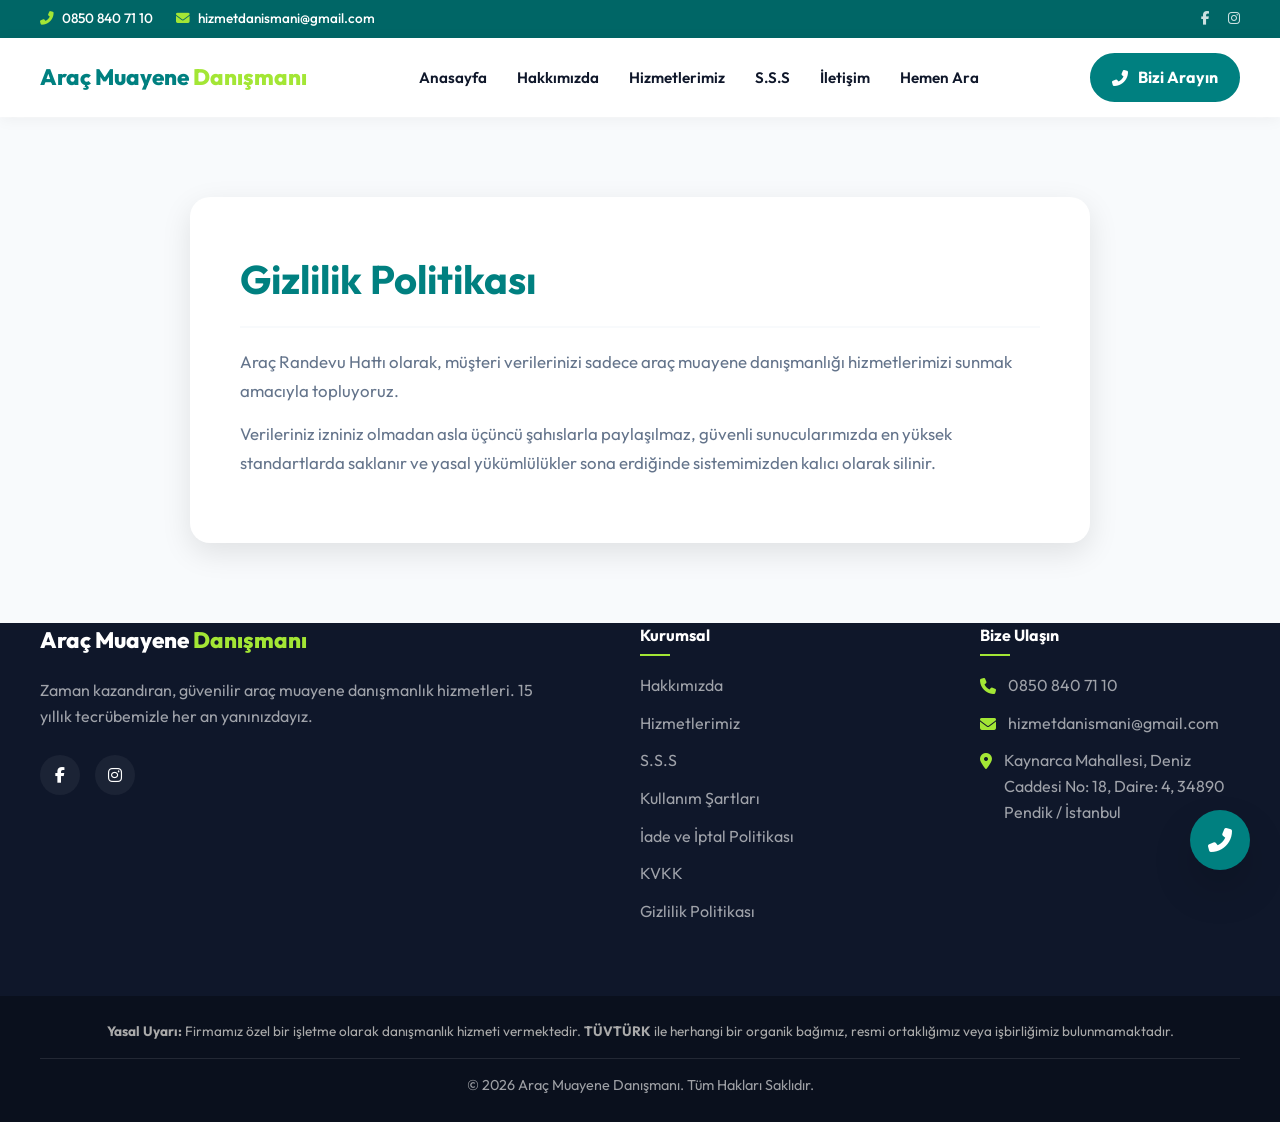
==== gizlilik-politikasi.html @ 68acb66e "feat: add iade, kvkk, and gizlilik policy pages and update cross-links" ====
<!DOCTYPE html>
<html lang="tr">

<head>
    <meta charset="UTF-8">
    <meta name="viewport" content="width=device-width, initial-scale=1.0">
    <title>Gizlilik Politikası | Araç Muayene Danışmanı</title>
    <meta name="description" content="Araç Muayene Danışmanı Gizlilik Politikası.">
    <link rel="preconnect" href="https://fonts.googleapis.com">
    <link rel="preconnect" href="https://fonts.gstatic.com" crossorigin>
    <link href="https://fonts.googleapis.com/css2?family=Outfit:wght@300;400;500;600;700;800&display=swap"
        rel="stylesheet">
    <link rel="stylesheet" href="https://cdnjs.cloudflare.com/ajax/libs/font-awesome/6.4.0/css/all.min.css">
    <link rel="stylesheet" href="styles.css">
    
    <style>
        .terms-section {
            padding: 80px 0;
            background-color: var(--gray-light);
        }
        .terms-content {
            background: var(--white);
            padding: 50px;
            border-radius: 20px;
            box-shadow: var(--shadow);
            max-width: 900px;
            margin: 0 auto;
        }
        .terms-content h1 {
            color: var(--primary);
            font-size: 2.5rem;
            margin-bottom: 20px;
            font-weight: 700;
            border-bottom: 2px solid var(--gray-light);
            padding-bottom: 15px;
        }
        .terms-content h2 {
            color: var(--black);
            font-size: 1.4rem;
            margin-top: 35px;
            margin-bottom: 15px;
            font-weight: 600;
        }
        .terms-content p {
            color: var(--gray);
            font-size: 1.05rem;
            line-height: 1.7;
            margin-bottom: 15px;
        }
        .terms-content ul {
            margin-bottom: 20px;
            padding-left: 20px;
        }
        .terms-content li {
            position: relative;
            margin-bottom: 10px;
            color: var(--gray);
            font-size: 1.05rem;
            padding-left: 15px;
        }
        .terms-content li::before {
            content: "•";
            color: var(--primary);
            font-weight: bold;
            display: inline-block; 
            width: 1em;
            margin-left: -1em;
        }
        @media (max-width: 768px) {
            .terms-content {
                padding: 30px 20px;
            }
            .terms-content h1 {
                font-size: 2rem;
            }
        }
    </style>
</head>

<body>
    <!-- Top Bar -->
    <div class="top-bar">
        <div class="container top-bar-container">
            <div class="top-info">
                <span><i class="fas fa-phone-alt"></i> <a href="tel:08508407110">0850 840 71 10</a></span>
                <span class="hide-mobile"><i class="fas fa-envelope"></i> hizmetdanismani@gmail.com</span>
            </div>
            <div class="top-social hide-mobile">
                <a href="#"><i class="fab fa-facebook-f"></i></a>
                <a href="#"><i class="fab fa-instagram"></i></a>
            </div>
        </div>
    </div>

    <!-- Navbar -->
    <header class="navbar">
        <div class="container navbar-container">
            <a href="index.html" class="logo">
                <img src="https://muayenedanismanim.com/wp-content/uploads/2023/04/cropped-logo-1.png" alt="Logo"
                    class="logo-img" onerror="this.style.display='none'">
                <span class="logo-text">Araç Muayene <span class="accent">Danışmanı</span></span>
            </a>

            <nav class="nav-links" id="nav-links">
                <ul>
                    <li><a href="index.html#home">Anasayfa</a></li>
                    <li><a href="index.html#hakkimizda">Hakkımızda</a></li>
                    <li><a href="index.html#hizmetler">Hizmetlerimiz</a></li>
                    <li><a href="index.html#sss">S.S.S</a></li>
                    <li><a href="index.html#iletisim">İletişim</a></li>
                    <li class="mobile-only"><a href="tel:08508407110" class="btn-primary">Hemen Ara</a></li>
                </ul>
            </nav>

            <div class="nav-actions">
                <a href="tel:08508407110" class="btn-call hide-mobile">
                    <i class="fas fa-phone-alt"></i>
                    <span>Bizi Arayın</span>
                </a>
                <button class="menu-toggle" id="menu-toggle">
                    <i class="fas fa-bars"></i>
                </button>
            </div>
        </div>
    </header>

    <!-- Terms Content -->
    <section class="terms-section">
        <div class="container">
            <div class="terms-content">
                <h1>Gizlilik Politikası</h1>
                <p>Araç Randevu Hattı olarak, müşteri verilerinizi sadece araç muayene danışmanlığı hizmetlerimizi sunmak amacıyla topluyoruz.</p>
                <p>Verileriniz izniniz olmadan asla üçüncü şahıslarla paylaşılmaz, güvenli sunucularımızda en yüksek standartlarda saklanır ve yasal yükümlülükler sona erdiğinde sistemimizden kalıcı olarak silinir.</p>
            </div>
        </div>
    </section>

    <!-- Footer -->
    <footer id="iletisim" class="footer">
        <div class="container footer-grid">
            <div class="footer-brand">
                <h3 class="logo-text">Araç Muayene <span class="accent">Danışmanı</span></h3>
                <p>Zaman kazandıran, güvenilir araç muayene danışmanlık hizmetleri. 15 yıllık tecrübemizle her an yanınızdayız.</p>
                <div class="social-links-footer">
                    <a href="#"><i class="fab fa-facebook-f"></i></a>
                    <a href="#"><i class="fab fa-instagram"></i></a>
                </div>
            </div>
            <div class="footer-links">
                <h4>Kurumsal</h4>
                <ul>
                    <li><a href="index.html#hakkimizda">Hakkımızda</a></li>
                    <li><a href="index.html#hizmetler">Hizmetlerimiz</a></li>
                    <li><a href="index.html#sss">S.S.S</a></li>
                    <li><a href="kullanim-sartlari.html">Kullanım Şartları</a></li>
                    <li><a href="iade-ve-iptal-politikasi.html">İade ve İptal Politikası</a></li>
                    <li><a href="kvkk.html">KVKK</a></li>
                    <li><a href="gizlilik-politikasi.html">Gizlilik Politikası</a></li>
                </ul>
            </div>
            <div class="footer-contact">
                <h4>Bize Ulaşın</h4>
                <ul>
                    <li><i class="fas fa-phone"></i> <a href="tel:08508407110">0850 840 71 10</a></li>
                    <li><i class="fas fa-envelope"></i> hizmetdanismani@gmail.com</li>
                    <li><i class="fas fa-map-marker-alt"></i> Kaynarca Mahallesi, Deniz Caddesi No: 18, Daire: 4, 34890 Pendik / İstanbul</li>
                </ul>
            </div>
        </div>
        <div class="footer-bottom">
            <div class="container">
                <p style="color: #aaa; font-size: 0.85rem; margin-bottom: 15px; border-bottom: 1px solid rgba(255, 255, 255, 0.1); padding-bottom: 15px;">
                    <strong>Yasal Uyarı:</strong> Firmamız özel bir işletme olarak danışmanlık hizmeti vermektedir.
                    <strong>TÜVTÜRK</strong> ile herhangi bir organik bağımız, resmi ortaklığımız veya işbirliğimiz bulunmamaktadır.
                </p>
                <p>&copy; 2026 Araç Muayene Danışmanı. Tüm Hakları Saklıdır.</p>
            </div>
        </div>
    </footer>

    <!-- Floating Actions -->
    <div class="floating-container">
        <a href="tel:08508407110" class="floating-btn phone-btn" title="Bizi Arayın">
            <i class="fas fa-phone-alt"></i>
            <span class="btn-tooltip">Hemen Ara!</span>
        </a>
    </div>

    <script src="main.js"></script>
</body>

</html>
---- styles.css ----
:root {
    --primary: #008080;
    /* Teal */
    --primary-dark: #006666;
    --primary-light: #00a0a0;
    --secondary: #A3E635;
    /* Lime Green */
    --secondary-dark: #84CC16;
    --white: #ffffff;
    --black: #0f172a;
    --gray-light: #f8fafc;
    --gray: #64748b;
    --accent: #EAB308;
    --shadow: 0 10px 30px rgba(0, 0, 0, 0.1);
    --shadow-lg: 0 20px 40px rgba(0, 0, 0, 0.15);
    --transition: all 0.4s cubic-bezier(0.165, 0.84, 0.44, 1);
}

* {
    margin: 0;
    padding: 0;
    box-sizing: border-box;
}

body {
    font-family: 'Outfit', sans-serif;
    color: var(--black);
    line-height: 1.6;
    overflow-x: hidden;
    background: var(--white);
    scroll-behavior: smooth;
}

.container {
    max-width: 1240px;
    margin: 0 auto;
    padding: 0 20px;
}

img {
    max-width: 100%;
    height: auto;
}

a {
    text-decoration: none;
    color: inherit;
    transition: var(--transition);
}

ul {
    list-style: none;
}

.text-center {
    text-align: center;
}

.accent {
    color: var(--secondary);
}

.sub-title {
    display: block;
    font-weight: 700;
    font-size: 0.9rem;
    color: var(--primary);
    text-transform: uppercase;
    margin-bottom: 10px;
    letter-spacing: 2px;
}

/* ========== TOP BAR ========== */
.top-bar {
    background: var(--primary-dark);
    color: var(--white);
    padding: 8px 0;
    font-size: 0.85rem;
    font-weight: 500;
}

.top-bar-container {
    display: flex;
    justify-content: space-between;
    align-items: center;
}

.top-info span {
    margin-right: 20px;
}

.top-info i {
    color: var(--secondary);
    margin-right: 5px;
}

.top-social a {
    margin-left: 15px;
    opacity: 0.8;
}

.top-social a:hover {
    opacity: 1;
    color: var(--secondary);
}

/* ========== NAVBAR ========== */
.navbar {
    background: rgba(255, 255, 255, 0.95);
    backdrop-filter: blur(10px);
    padding: 15px 0;
    position: sticky;
    top: 0;
    z-index: 1000;
    box-shadow: 0 2px 15px rgba(0, 0, 0, 0.05);
}

.navbar-container {
    display: flex;
    justify-content: space-between;
    align-items: center;
}

.logo-text {
    font-size: 1.4rem;
    font-weight: 800;
    color: var(--primary);
}

.nav-links ul {
    display: flex;
    gap: 30px;
}

.nav-links a {
    font-weight: 600;
    font-size: 0.95rem;
    color: var(--black);
}

.nav-links a:hover {
    color: var(--primary);
}

.btn-call {
    background: var(--primary);
    color: var(--white);
    padding: 10px 20px;
    border-radius: 50px;
    font-weight: 700;
    display: flex;
    align-items: center;
    gap: 10px;
    border: 2px solid var(--primary);
}

.btn-call:hover {
    background: transparent;
    color: var(--primary);
}

.menu-toggle {
    display: none;
    font-size: 1.5rem;
    background: none;
    border: none;
    cursor: pointer;
}

/* ========== HERO ========== */
.hero {
    height: calc(100vh - 120px);
    min-height: 600px;
    position: relative;
    display: flex;
    align-items: center;
    color: var(--white);
    overflow: hidden;
}

.hero-bg {
    position: absolute;
    top: 0;
    left: 0;
    width: 100%;
    height: 100%;
    z-index: -1;
}

.hero-bg img {
    width: 100%;
    height: 100%;
    object-fit: cover;
}

.hero-overlay {
    position: absolute;
    top: 0;
    left: 0;
    width: 100%;
    height: 100%;
    background: linear-gradient(to right, rgba(0, 128, 128, 0.9), rgba(0, 0, 0, 0.3));
    z-index: 0;
}

.hero-container {
    position: relative;
    z-index: 1;
}

.hero-content {
    max-width: 700px;
}

.hero-content h1 {
    font-size: 4rem;
    font-weight: 800;
    line-height: 1.1;
    margin-bottom: 20px;
}

.hero-content .highlight {
    color: var(--secondary);
}

.hero-content p {
    font-size: 1.25rem;
    margin-bottom: 35px;
    font-weight: 400;
    opacity: 0.9;
}

.badge {
    display: inline-block;
    background: rgba(163, 230, 53, 0.2);
    border: 1px solid var(--secondary);
    color: var(--secondary);
    padding: 6px 16px;
    border-radius: 50px;
    font-weight: 700;
    font-size: 0.85rem;
    margin-bottom: 20px;
}

.btn {
    padding: 16px 32px;
    border-radius: 50px;
    font-weight: 700;
    display: inline-block;
    font-size: 1rem;
}

.btn-lime {
    background: var(--secondary);
    color: var(--primary-dark);
}

.btn-lime:hover {
    background: var(--white);
    transform: translateY(-5px);
    box-shadow: 0 10px 20px rgba(163, 230, 53, 0.3);
}

.btn-outline {
    border: 2px solid var(--white);
    color: var(--white);
    margin-left: 20px;
}

.btn-outline:hover {
    background: var(--white);
    color: var(--primary);
}

.hero-trust {
    display: flex;
    gap: 30px;
    margin-top: 40px;
}

.trust-item {
    display: flex;
    align-items: center;
    gap: 8px;
    font-weight: 600;
    font-size: 0.9rem;
}

.trust-item i {
    color: var(--secondary);
}

/* ========== INFO CARDS ========== */
.info-cards {
    padding: 0;
    margin-top: -60px;
    position: relative;
    z-index: 10;
}

.grid-3 {
    display: grid;
    grid-template-columns: repeat(3, 1fr);
    gap: 30px;
}

.info-card {
    background: var(--white);
    padding: 40px;
    border-radius: 20px;
    box-shadow: var(--shadow);
    text-align: center;
    transition: var(--transition);
}

.info-card:hover {
    transform: translateY(-10px);
    box-shadow: var(--shadow-lg);
}

.info-card i {
    font-size: 2.5rem;
    color: var(--secondary);
    margin-bottom: 20px;
    display: block;
}

.info-card h3 {
    font-size: 1.25rem;
    margin-bottom: 15px;
}

.info-card p {
    color: var(--gray);
    font-size: 0.95rem;
}

/* ========== ABOUT SECTION ========== */
section {
    padding: 100px 0;
}

.about-container {
    display: flex;
    align-items: center;
    gap: 80px;
}

.about-image {
    flex: 1;
    position: relative;
}

.rounded {
    border-radius: 30px;
    box-shadow: var(--shadow-lg);
}

.experience-badge {
    position: absolute;
    bottom: -30px;
    right: -30px;
    background: var(--secondary);
    padding: 30px;
    border-radius: 20px;
    text-align: center;
    box-shadow: var(--shadow-lg);
}

.experience-badge strong {
    font-size: 2.5rem;
    display: block;
    line-height: 1;
    color: var(--primary-dark);
}

.experience-badge span {
    font-weight: 700;
    font-size: 0.9rem;
    color: var(--primary-dark);
}

.about-text {
    flex: 1.2;
}

.about-text h2 {
    font-size: 2.5rem;
    margin-bottom: 25px;
    line-height: 1.2;
}

.about-text p {
    margin-bottom: 30px;
    color: var(--gray);
    font-size: 1.05rem;
}

.check-list li {
    margin-bottom: 15px;
    font-weight: 600;
    display: flex;
    align-items: center;
    gap: 15px;
}

.check-list i {
    color: var(--secondary);
    background: rgba(163, 230, 53, 0.1);
    padding: 8px;
    border-radius: 50%;
}

/* ========== PROCESS SECTION ========== */
.process-section {
    background: var(--gray-light);
}

.process-grid {
    display: grid;
    grid-template-columns: repeat(4, 1fr);
    gap: 30px;
    margin-top: 60px;
}

.process-item {
    text-align: center;
}

.process-icon {
    width: 70px;
    height: 70px;
    background: var(--primary);
    color: var(--white);
    border-radius: 50%;
    display: flex;
    align-items: center;
    justify-content: center;
    font-size: 1.5rem;
    font-weight: 800;
    margin: 0 auto 25px;
    position: relative;
}

.process-item:not(:last-child) .process-icon::after {
    content: '';
    position: absolute;
    top: 50%;
    left: 100%;
    width: 100%;
    height: 2px;
    background: #cbd5e1;
    z-index: -1;
}

/* ========== STATS COUNTER ========== */
.counter-section {
    background: var(--primary-dark);
    color: var(--white);
    text-align: center;
    padding: 70px 0;
}

.grid-4 {
    display: grid;
    grid-template-columns: repeat(4, 1fr);
    gap: 30px;
}

.counter-item .number {
    font-size: 3rem;
    font-weight: 800;
    color: var(--secondary);
}

.counter-item p {
    font-weight: 600;
    opacity: 0.8;
}

/* ========== FAQ ========== */
.faq-container {
    max-width: 800px;
    margin: 40px auto 0;
}

.faq-item {
    background: var(--white);
    border: 1px solid #e2e8f0;
    border-radius: 12px;
    margin-bottom: 15px;
    overflow: hidden;
}

.faq-question {
    padding: 20px 25px;
    display: flex;
    justify-content: space-between;
    align-items: center;
    cursor: pointer;
    font-weight: 700;
    transition: var(--transition);
}

.faq-question:hover {
    background: #f1f5f9;
}

.faq-answer {
    padding: 0 25px;
    max-height: 0;
    overflow: hidden;
    transition: all 0.4s ease;
    background: #f8fafc;
}

.faq-item.active .faq-answer {
    padding: 20px 25px;
    max-height: 200px;
}

.faq-item.active .faq-question i {
    transform: rotate(180deg);
    color: var(--primary);
}

/* ========== CTA BANNER ========== */
.cta-banner {
    background: var(--primary);
    color: var(--white);
    position: relative;
}

.cta-banner h2 {
    font-size: 2.5rem;
    margin-bottom: 15px;
}

.cta-banner p {
    font-size: 1.2rem;
    margin-bottom: 30px;
    opacity: 0.9;
}

.btn-lime-big {
    background: var(--secondary);
    color: var(--primary-dark);
    padding: 20px 50px;
    font-size: 1.2rem;
    border-radius: 50px;
    font-weight: 800;
    display: inline-block;
}

.btn-lime-big:hover {
    transform: scale(1.05);
    box-shadow: var(--shadow-lg);
}

/* ========== FOOTER ========== */
.footer {
    background: var(--black);
    color: rgba(255, 255, 255, 0.6);
    padding-bottom: 0;
}

.footer-grid {
    display: grid;
    grid-template-columns: 2fr 1fr 1fr;
    gap: 80px;
    padding-bottom: 60px;
}

.footer-brand h3 {
    color: var(--white);
    margin-bottom: 20px;
}

.social-links-footer {
    display: flex;
    gap: 15px;
    margin-top: 25px;
}

.social-links-footer a {
    width: 40px;
    height: 40px;
    background: rgba(255, 255, 255, 0.05);
    border-radius: 50%;
    display: flex;
    align-items: center;
    justify-content: center;
    color: var(--white);
}

.social-links-footer a:hover {
    background: var(--secondary);
    color: var(--primary-dark);
}

.footer h4 {
    color: var(--white);
    margin-bottom: 25px;
    font-weight: 700;
    position: relative;
}

.footer h4::after {
    content: '';
    position: absolute;
    left: 0;
    bottom: -8px;
    width: 30px;
    height: 2px;
    background: var(--secondary);
}

.footer ul li {
    margin-bottom: 12px;
}

.footer ul li a:hover {
    color: var(--white);
    padding-left: 5px;
}

.footer-contact li {
    display: flex;
    align-items: flex-start;
    gap: 12px;
    margin-bottom: 20px;
}

.footer-contact i {
    color: var(--secondary);
    margin-top: 5px;
}

.footer-bottom {
    background: rgba(0, 0, 0, 0.3);
    padding: 25px 0;
    text-align: center;
    font-size: 0.9rem;
}

/* ========== FLOATING ACTIONS ========== */
.floating-container {
    position: fixed;
    bottom: 30px;
    right: 30px;
    display: flex;
    flex-direction: column;
    gap: 15px;
    z-index: 1000;
}

.floating-btn {
    width: 60px;
    height: 60px;
    border-radius: 50%;
    display: flex;
    align-items: center;
    justify-content: center;
    font-size: 1.5rem;
    color: var(--white);
    box-shadow: var(--shadow-lg);
    transition: var(--transition);
}

.phone-btn {
    background: var(--primary);
}

.whatsapp-btn {
    background: #25d366;
}

.floating-btn:hover {
    transform: scale(1.1) rotate(5deg);
}

.btn-tooltip {
    position: absolute;
    right: 80px;
    background: var(--primary);
    color: var(--white);
    padding: 8px 16px;
    border-radius: 10px;
    font-size: 0.85rem;
    font-weight: 700;
    white-space: nowrap;
    visibility: hidden;
    opacity: 0;
    transition: 0.3s;
}

.floating-btn:hover .btn-tooltip {
    visibility: visible;
    opacity: 1;
    right: 75px;
}

/* ========== RESPONSIVE ========== */
@media (max-width: 1024px) {
    .hero-content h1 {
        font-size: 3rem;
    }

    .grid-3 {
        grid-template-columns: repeat(2, 1fr);
    }

    .about-container {
        flex-direction: column;
        gap: 50px;
    }

    .process-grid {
        grid-template-columns: repeat(2, 1fr);
    }

    .process-item:nth-child(even) .process-icon::after {
        display: none;
    }
}

@media (max-width: 768px) {
    .hide-mobile {
        display: none;
    }

    .navbar-container {
        padding: 0 15px;
    }

    .menu-toggle {
        display: block;
    }

    .nav-links {
        position: fixed;
        top: 100%;
        left: 0;
        width: 100%;
        background: var(--white);
        padding: 30px;
        display: none;
        box-shadow: var(--shadow);
    }

    .nav-links.active {
        display: block;
    }

    .nav-links ul {
        flex-direction: column;
        gap: 15px;
        text-align: center;
    }

    .hero-content h1 {
        font-size: 2.5rem;
    }

    .hero-btns {
        flex-direction: column;
        gap: 15px;
    }

    .btn-outline {
        margin-left: 0;
    }

    .grid-4 {
        grid-template-columns: repeat(2, 1fr);
    }

    .footer-grid {
        grid-template-columns: 1fr;
        gap: 40px;
    }
}

/* Animations */
.reveal {
    opacity: 0;
    transform: translateY(40px);
    transition: 0.8s ease-out;
}

.reveal.active {
    opacity: 1;
    transform: translateY(0);
}

@keyframes fadeInUp {
    from {
        opacity: 0;
        transform: translateY(30px);
    }

    to {
        opacity: 1;
        transform: translateY(0);
    }
}

.fade-in-up {
    animation: fadeInUp 0.8s ease forwards;
}
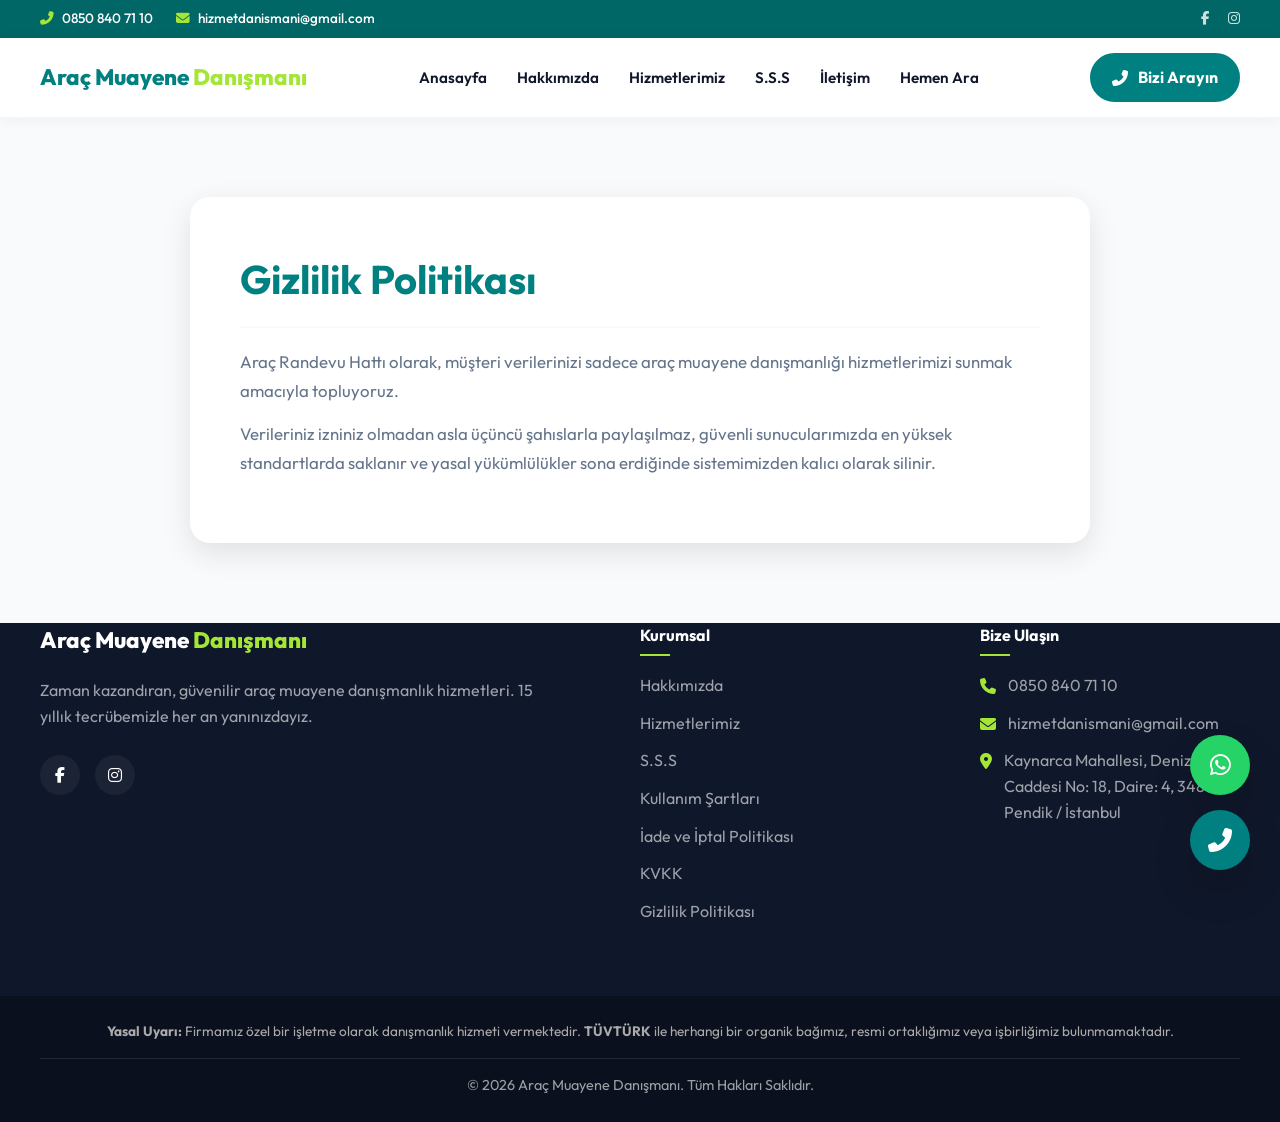
==== commit 5628a4ba: "feat: add WhatsApp floating action button to all pages" ====
--- a/gizlilik-politikasi.html
+++ b/gizlilik-politikasi.html
@@ -180,6 +180,10 @@
 
     <!-- Floating Actions -->
     <div class="floating-container">
+        <a href="https://wa.me/908508407110" target="_blank" class="floating-btn whatsapp-btn" title="WhatsApp Destek">
+            <i class="fab fa-whatsapp"></i>
+            <span class="btn-tooltip" style="background: #25d366;">WhatsApp Destek</span>
+        </a>
         <a href="tel:08508407110" class="floating-btn phone-btn" title="Bizi Arayın">
             <i class="fas fa-phone-alt"></i>
             <span class="btn-tooltip">Hemen Ara!</span>
